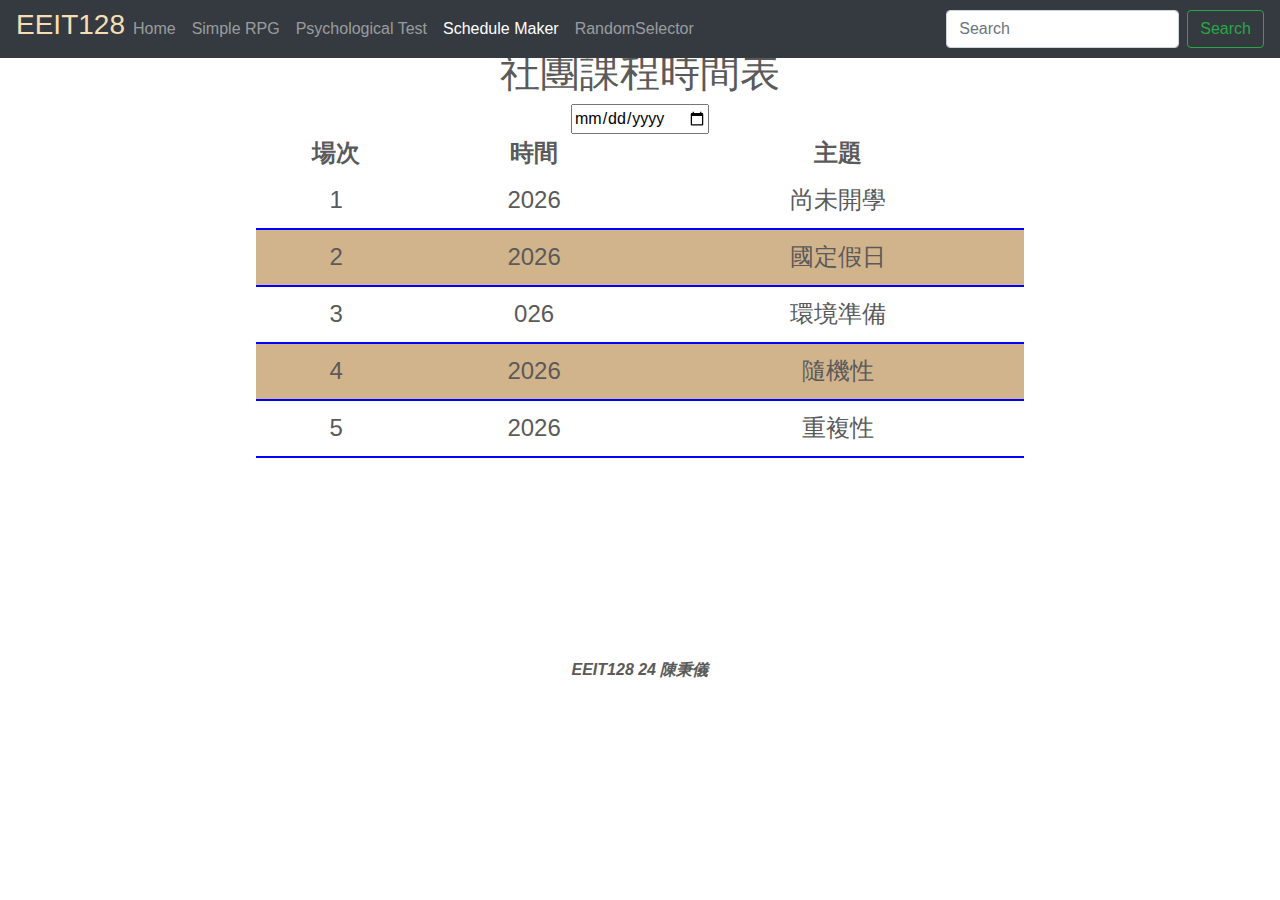
==== Schedule Maker/schedule.html @ c9694064 "My Profile2" ====
<!DOCTYPE html>
<html lang="en">
    <head>
        <meta charset="utf-8">
        <meta name="viewport" content="width=device-width, initial-scale=1, shrink-to-fit=no">
        <meta name="description" content="">
        <meta name="author" content="">
        <link rel="icon" href="favicon.ico">
    
        <title>Schedule Maker</title>
    
        <!-- Bootstrap core CSS -->
        <link href="../dist/css/bootstrap.min.css" rel="stylesheet">
        
        <!-- Custom styles for this template -->
        <link href="../carousel.css" rel="stylesheet">

        <link rel="stylesheet" href="style.css">
      </head>

<body>
  <header>
    <nav class="navbar navbar-expand-md navbar-dark fixed-top bg-dark">
      <h3 style="color: wheat;">EEIT128</h3>
      <button class="navbar-toggler" type="button" data-toggle="collapse" data-target="#navbarCollapse" aria-controls="navbarCollapse" aria-expanded="false" aria-label="Toggle navigation">
        <span class="navbar-toggler-icon"></span>
      </button>
      <div class="collapse navbar-collapse" id="navbarCollapse">
        <ul class="navbar-nav mr-auto">
          <li class="nav-item">
            <a class="nav-link" href="../index.html">Home <span class="sr-only">(current)</span></a>
          </li>
          <li class="nav-item">
            <a class="nav-link" href="../Simple RPG/simpleRPG.html">Simple RPG</a>
          </li>
          <li class="nav-item">
            <a class="nav-link" href="../Psychological Test/psychologicalTest.html">Psychological Test</a>
          </li>
          <li class="nav-item active">
            <a class="nav-link" href="../Schedule Maker/schedule.html">Schedule Maker</a>
          </li>
          <li class="nav-item">
            <a class="nav-link" href="../random_selector/random_selector.html">RandomSelector</a>
          </li>
        </ul>
        <form class="form-inline mt-2 mt-md-0">
          <input class="form-control mr-sm-2" type="text" placeholder="Search" aria-label="Search">
          <button class="btn btn-outline-success my-2 my-sm-0" type="submit">Search</button>
        </form>
      </div>
    </nav>
  </header>
  <div style="margin-bottom: 200px;">
    <h1>社團課程時間表</h1>
    <input type="date" id="dateSelect" onselect="">
    <table id="courseTable"></table>
  </div>

    <!-- FOOTER -->
    <footer class="container" >
      <p style="font-style: italic;"><b>EEIT128 24 陳秉儀</b>  </p>
    </footer>
    <script src="https://code.jquery.com/jquery-3.6.0.min.js"></script>
    <script src="topic.js"></script>
    <script src="main.js"></script>
</body>
</html>
---- carousel.css ----
/* GLOBAL STYLES
-------------------------------------------------- */
/* Padding below the footer and lighter body text */

body {
  padding-top: 3rem;
  padding-bottom: 3rem;
  color: #5a5a5a;
}


/* CUSTOMIZE THE CAROUSEL
-------------------------------------------------- */

/* Carousel base class */
.carousel {
  margin-bottom: 4rem;
}
/* Since positioning the image, we need to help out the caption */
.carousel-caption {
  bottom: 3rem;
  z-index: 10;
}

/* Declare heights because of positioning of img element */
.carousel-item {
  height: 32rem;
  background-color: #777;
}
.carousel-item > img {
  position: absolute;
  top: 0;
  left: 0;
  min-width: 100%;
  height: 32rem;
}


/* MARKETING CONTENT
-------------------------------------------------- */

/* Center align the text within the three columns below the carousel */
.marketing .col-lg-4 {
  margin-bottom: 1.5rem;
  text-align: center;
}
.marketing h2 {
  font-weight: 400;
}
.marketing .col-lg-4 p {
  margin-right: .75rem;
  margin-left: .75rem;
}


/* Featurettes
------------------------- */

.featurette-divider {
  margin: 5rem 0; /* Space out the Bootstrap <hr> more */
}

/* Thin out the marketing headings */
.featurette-heading {
  font-weight: 300;
  line-height: 1;
  letter-spacing: -.05rem;
}


/* RESPONSIVE CSS
-------------------------------------------------- */

@media (min-width: 40em) {
  /* Bump up size of carousel content */
  .carousel-caption p {
    margin-bottom: 1.25rem;
    font-size: 1.25rem;
    line-height: 1.4;
  }

  .featurette-heading {
    font-size: 50px;
  }
}

@media (min-width: 62em) {
  .featurette-heading {
    margin-top: 7rem;
  }
}
---- Schedule Maker/style.css ----
body{
    text-align: center;
}
table{
    width: 60%;
    margin: auto;
    font-size: 1.5em;
    border-collapse: collapse;
}
td{
    border-bottom: 2px double blue;
    padding: 10px;
}
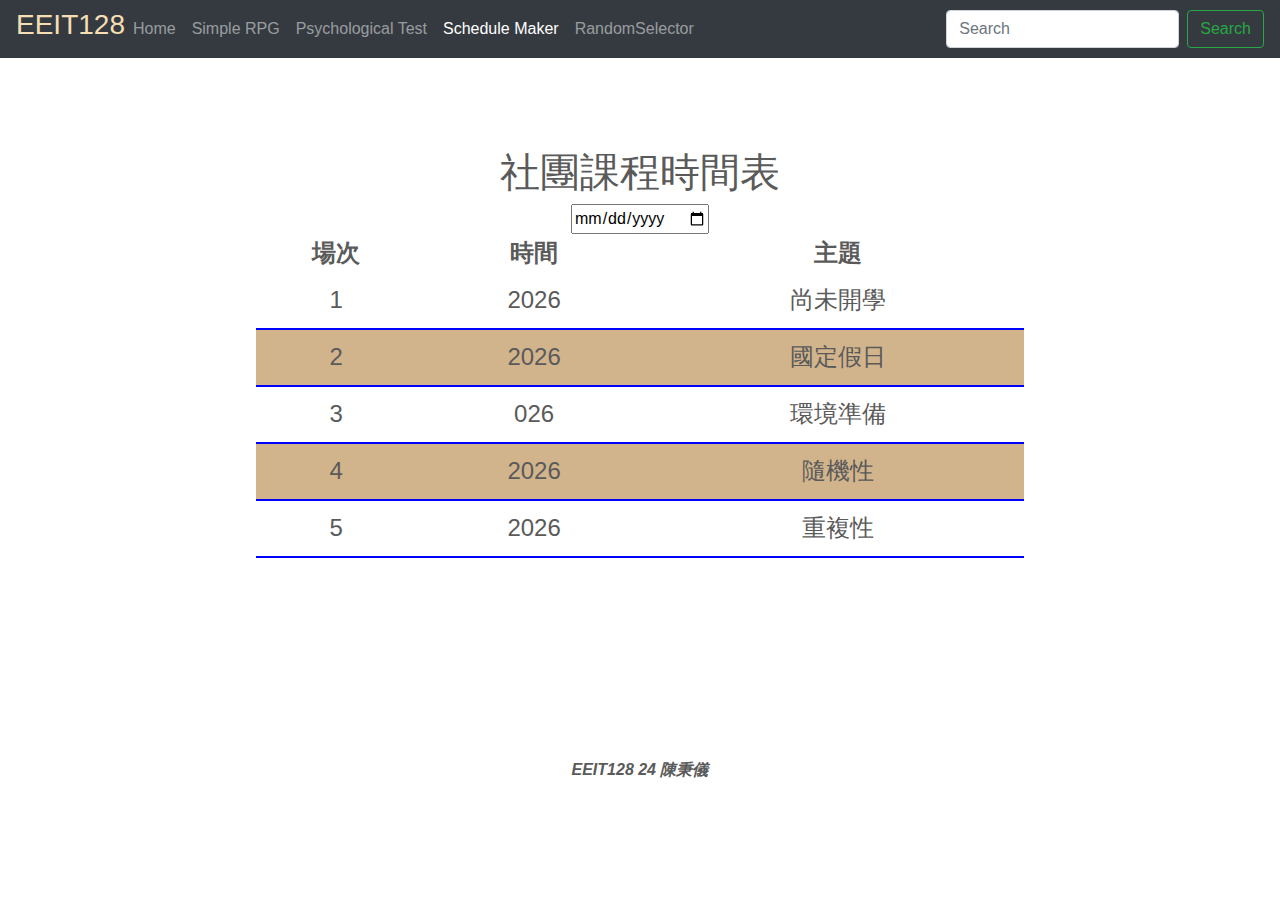
==== commit 83cd544d: "Update schedule.html" ====
--- a/Schedule Maker/schedule.html
+++ b/Schedule Maker/schedule.html
@@ -51,7 +51,7 @@
     </nav>
   </header>
   <div style="margin-bottom: 200px;">
-    <h1>社團課程時間表</h1>
+    <h1 style="margin-top: 100px;">社團課程時間表</h1>
     <input type="date" id="dateSelect" onselect="">
     <table id="courseTable"></table>
   </div>
